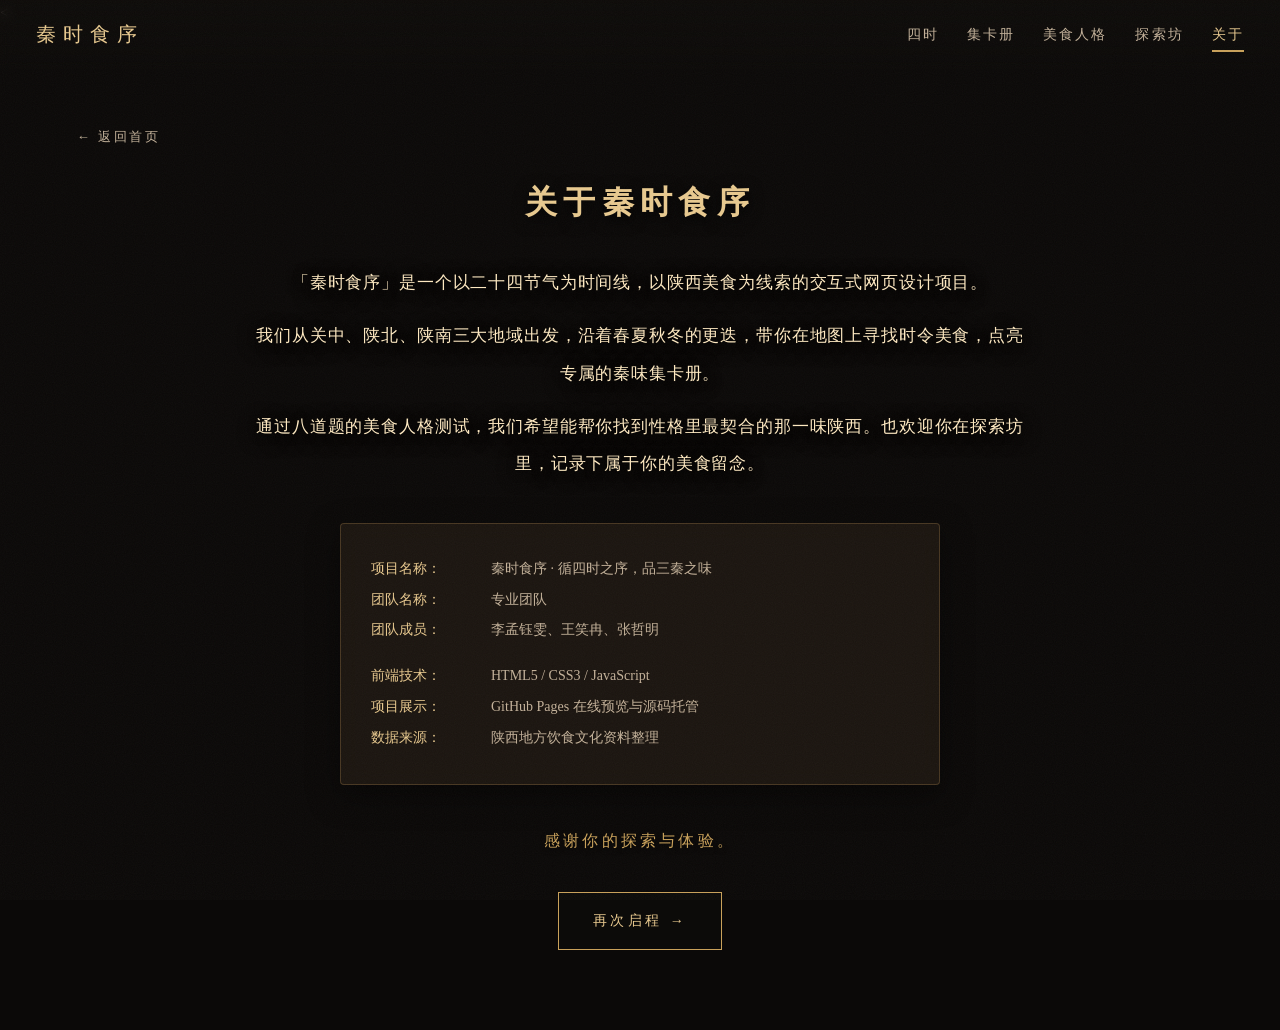
==== about.html @ 96c618e4 "Add files via upload" ====
<<!DOCTYPE html>
<html lang="zh-CN">
<head>
<meta charset="UTF-8">
<meta name="viewport" content="width=device-width, initial-scale=1.0">
<title>关于 · 秦时食序</title>
<link rel="stylesheet" href="css/style.css">
<style>
  /* ====== 核心：加大、提亮上方介绍文字 ====== */
  .about-desc {
    max-width: 780px;
    margin: 0 auto 40px;
    font-size: 17px;       /* 字体加大 */
    color: #FFEAC2;        /* 换成亮米黄色，更突出 */
    line-height: 2.2;      /* 增加行高，呼吸感更强 */
    letter-spacing: 0.05em;
    text-shadow: 0 2px 10px rgba(0,0,0,1), 0 4px 20px rgba(0,0,0,0.8); /* 增加强投影，防止融进背景 */
  }
  .about-desc p {
    margin-bottom: 16px;
  }

  /* ====== 下方信息框稍微排版优化 ====== */
  .info-list {
    max-width: 600px;
    margin: 0 auto;
    text-align: left;
    line-height: 2.2;
    font-size: 14px;
    color: var(--ink-dim);
    padding: 30px;
    background: rgba(34, 26, 19, 0.75); /* 稍微加深背景，让表格更清晰 */
    border: 1px solid var(--line);
    border-radius: 4px;
    backdrop-filter: blur(10px);
    box-shadow: 0 10px 30px rgba(0,0,0,0.5);
  }
  .info-list p {
    margin: 0;
    display: flex;
  }
  .info-list b {
    width: 120px;
    color: var(--gold-l);
    font-weight: normal;
    flex-shrink: 0;
  }
</style>
</head>
<body>
<section class="page">
  <a href="index.html" class="back-link">← 返回首页</a>
  
  <div class="about-wrap">
    <h1 style="text-shadow: 0 4px 15px rgba(0,0,0,1); margin-bottom: 30px;">关于秦时食序</h1>
    
    <!-- 重点突出这一块介绍 -->
    <div class="about-desc">
      <p>「秦时食序」是一个以二十四节气为时间线，以陕西美食为线索的交互式网页设计项目。</p>
      <p>我们从关中、陕北、陕南三大地域出发，沿着春夏秋冬的更迭，带你在地图上寻找时令美食，点亮专属的秦味集卡册。</p>
      <p>通过八道题的美食人格测试，我们希望能帮你找到性格里最契合的那一味陕西。也欢迎你在探索坊里，记录下属于你的美食留念。</p>
    </div>
    
    <!-- 下方信息框 -->
    <div class="info-list">
      <p><b>项目名称：</b> 秦时食序 · 循四时之序，品三秦之味</p>
      <p><b>团队名称：</b> 专业团队</p>
      <p><b>团队成员：</b> 李孟钰雯、王笑冉、张哲明</p>
      <p style="margin-top: 15px;"><b>前端技术：</b> HTML5 / CSS3 / JavaScript</p>
      <p><b>项目展示：</b> GitHub Pages 在线预览与源码托管</p>
      <p><b>数据来源：</b> 陕西地方饮食文化资料整理</p>
    </div>
    
    <p style="margin-top: 40px; color: var(--gold); letter-spacing: 0.2em; text-shadow: 0 2px 5px rgba(0,0,0,0.8);">感谢你的探索与体验。</p>
    <a href="seasons.html" class="cta-btn" style="margin-top: 20px;">再次启程 →</a>
  </div>
</section>
<script src="js/main.js"></script>
<script>renderNav('about');</script>
</body>
</html>
---- css/style.css ----
/* ========== 设计系统与全局变量 ========== */
:root {
  --bg: #0e0c0a;
  --ink: #EDE0CC;
  --ink-dim: #C4B29A;
  --gold: #C9A15A;
  --gold-l: #E8C98F;
  --red: #C14E31;
  --red-d: #8C2A1C;
  --jade: #7FA06F;
  --line: rgba(201, 161, 90, .25);
  --card: rgba(34, 26, 19, .85);
  --card-hover: rgba(44, 34, 24, .9);
  
  --season-1: #7ba05b; --season-2: #d4e4bc; --season-glow: rgba(123, 160, 91, .35);
}
[data-season="spring"] { --season-1: #7ba05b; --season-2: #d4e4bc; --season-glow: rgba(123, 160, 91, .35); }
[data-season="summer"] { --season-1: #2d8b9e; --season-2: #f0d6a8; --season-glow: rgba(45, 139, 158, .35); }
[data-season="autumn"] { --season-1: #c47a2b; --season-2: #f2e0c0; --season-glow: rgba(196, 122, 43, .35); }
[data-season="winter"] { --season-1: #4a5d7e; --season-2: #d8e0ea; --season-glow: rgba(74, 93, 126, .35); }

* { box-sizing: border-box; margin: 0; padding: 0; }
html { scroll-behavior: smooth; }

/* ========== 核心：加入生成图作为全屏背景 ========== */
body {
  font-family: "Songti SC", "STSong", "SimSun", "Noto Serif SC", serif;
  color: var(--ink); min-height: 100vh; overflow-x: hidden;
  -webkit-font-smoothing: antialiased; line-height: 1.65;
  
  /* 这里接入你生成的背景纹理图，如果没有图会自动用纯黑兜底 */
  background-color: #0b0908;
  background-image: url('../assets/img/bg-texture.png');
  background-size: cover;
  background-position: center;
  background-attachment: fixed;
}

body::before {
  content: ""; position: fixed; inset: 0; pointer-events: none; z-index: 9999; opacity: .04;
  background-image: url("data:image/svg+xml,%3Csvg xmlns='http://www.w3.org/2000/svg' width='200' height='200'%3E%3Cfilter id='n'%3E%3CfeTurbulence type='fractalNoise' baseFrequency='.9' numOctaves='3'/%3E%3C/filter%3E%3Crect width='100%25' height='100%25' filter='url(%23n)'/%3E%3C/svg%3E");
}
a { color: inherit; text-decoration: none; }
button { font-family: inherit; cursor: pointer; border: none; background: none; color: inherit; }
input, textarea, select { font-family: inherit; font-size: 15px; color: var(--ink); outline: none; }
img { max-width: 100%; display: block; }

/* ========== 顶部导航（半透明悬浮，不干扰大图） ========== */
.nav {
  position: fixed; top: 0; left: 0; right: 0; z-index: 100;
  display: flex; align-items: center; justify-content: space-between;
  padding: 18px 36px; background: linear-gradient(to bottom, rgba(14,12,10,0.9), rgba(14,12,10,0.4)); backdrop-filter: blur(5px);
}
.nav .logo { font-size: 20px; letter-spacing: .35em; color: var(--gold-l); }
.nav .links { display: flex; gap: 28px; font-size: 14px; letter-spacing: .15em; }
.nav .links a { color: var(--ink-dim); transition: color .3s; position: relative; }
.nav .links a:hover { color: var(--gold-l); }
.nav .links a.active { color: var(--gold-l); }
.nav .links a.active::after { content: ""; position: absolute; left: 0; right: 0; bottom: -6px; height: 2px; background: var(--gold); }

/* ========== 通用容器与按钮 ========== */
.page { 
  min-height: 100vh; padding: 100px 6vw 80px; max-width: 1300px; margin: 0 auto; 
}
.page-head { text-align: center; margin-bottom: 40px; }
.page-head h2 { font-size: clamp(26px, 4vw, 40px); letter-spacing: .3em; color: var(--gold-l); margin-bottom: 10px; }
.page-head p { color: var(--ink-dim); letter-spacing: .15em; font-size: 14px; }

.back-link { display: inline-flex; align-items: center; gap: 8px; margin-bottom: 22px; font-size: 13px; letter-spacing: .2em; color: var(--ink-dim); transition: .3s; }
.back-link:hover { color: var(--gold-l); transform: translateX(-4px); }

.cta-btn {
  display: inline-flex; align-items: center; justify-content: center; gap: 10px;
  padding: 14px 34px; border: 1px solid var(--gold); color: var(--gold-l);
  letter-spacing: .25em; font-size: 14px; transition: all .35s; background: rgba(14,12,10,0.6);
}
.cta-btn:hover { background: var(--gold); color: #14100c; }

.btn { font-size: 13px; padding: 8px 16px; border-radius: 2px; border: 1px solid var(--line); background: transparent; color: var(--ink-dim); transition: .2s; white-space: nowrap; letter-spacing: .06em; }
.btn:hover { border-color: var(--gold); color: var(--gold-l); }
.btn.pri { background: var(--red-d); border-color: var(--red-d); color: #FFF1DE; }
.btn.pri:hover { background: #A33325; border-color: #A33325; color: #fff; }
.btn.jade { background: var(--jade); border-color: var(--jade); color: #14100B; }

/* ========== 首页 Hero ========== */
.hero { 
  position: relative; height: 100vh; display: grid; place-items: center; text-align: center; overflow: hidden; 
}
.hero-mountains { position: absolute; bottom: 0; left: 0; width: 100%; height: 55vh; pointer-events: none; z-index: 1; }
.hero-inner { position: relative; z-index: 3; padding: 0 24px; }
.hero .kicker { font-size: 14px; letter-spacing: .6em; color: var(--gold); margin-bottom: 22px; opacity: 0; animation: fadeUp 1s .2s forwards; }
.hero h1 { font-size: clamp(48px, 9vw, 120px); letter-spacing: .2em; line-height: 1.1; margin-bottom: 26px; opacity: 0; animation: fadeUp 1.2s .5s forwards; text-shadow: 0 4px 40px rgba(0,0,0,1); }
.hero .sub { font-size: clamp(14px, 2vw, 18px); letter-spacing: .3em; color: var(--ink); margin-bottom: 54px; opacity: 0; animation: fadeUp 1s .9s forwards; text-shadow: 0 2px 10px rgba(0,0,0,0.8); }
.hero .cta { display: inline-block; padding: 16px 46px; border: 1px solid var(--gold); color: var(--gold); letter-spacing: .35em; font-size: 15px; position: relative; overflow: hidden; opacity: 0; animation: fadeUp 1s 1.3s forwards; transition: color .4s; background: rgba(14,12,10,0.5); backdrop-filter: blur(5px); }
.hero .cta::before { content: ""; position: absolute; inset: 0; background: var(--gold); transform: translateY(101%); transition: transform .45s cubic-bezier(.7,0,.2,1); z-index: -1; }
.hero .cta:hover { color: #14100c; }
.hero .cta:hover::before { transform: translateY(0); }
.about-link { position: absolute; bottom: 30px; right: 40px; font-size: 12px; letter-spacing: 0.2em; color: var(--gold); z-index: 10; text-decoration: underline; opacity: 0.7; transition: 0.3s; }
.about-link:hover { opacity: 1; color: var(--gold-l); }
@keyframes fadeUp { from { opacity: 0; transform: translateY(28px); } to { opacity: 1; transform: translateY(0); } }

/* ========== 四季页（全屏无死角） ========== */
.seasons { position: relative; width: 100vw; height: 100vh; min-height: 800px; overflow: hidden; background-color: #0e0c0a; display: flex; align-items: center; justify-content: center; }
.seasons-bg { position: absolute; top: 0; left: 0; width: 100%; height: 100%; z-index: 1; }
.bg-item { position: absolute; top: 0; left: 0; width: 100%; height: 100%; background-size: cover; background-position: center; opacity: 0; transition: opacity 0.8s ease; filter: blur(12px) brightness(0.6); transform: scale(1.05); }
.seasons[data-active="spring"] .bg-spring { opacity: 1; }
.seasons[data-active="summer"] .bg-summer { opacity: 1; }
.seasons[data-active="autumn"] .bg-autumn { opacity: 1; }
.seasons[data-active="winter"] .bg-winter { opacity: 1; }

.seasons-inner { position: relative; z-index: 2; width: 100%; max-width: 1200px; padding: 0 20px; }
.seasons h2 { font-size: 40px; letter-spacing: 0.3em; text-align: center; color: var(--gold-l); text-shadow: 0 4px 15px rgba(0,0,0,1); }
.seasons .lead { text-align: center; margin-bottom: 50px; letter-spacing: 0.2em; color: var(--ink); text-shadow: 0 2px 10px rgba(0,0,0,1); font-size: 14px; }

.season-grid { display: grid; grid-template-columns: repeat(4, 1fr); gap: 20px; }
.season-card { position: relative; height: 380px; border: none; background-size: cover; background-position: center; transition: transform 0.4s, box-shadow 0.4s; overflow: hidden; box-shadow: 0 10px 20px -10px rgba(0,0,0,0.5); }
.season-card:hover { transform: translateY(-8px); box-shadow: 0 20px 40px rgba(0,0,0,0.8); }
.card-mask { display: none; }
.card-content { position: relative; z-index: 2; padding: 30px 24px; height: 100%; display: flex; flex-direction: column; }
.season-card .cn { font-size: 56px; color: #fff; line-height: 1; text-shadow: 0 4px 12px rgba(0,0,0,1), 0 0 20px rgba(0,0,0,0.8); }
.season-card .en { font-size: 13px; color: #fff; letter-spacing: 0.3em; margin: 10px 0 20px; text-shadow: 0 2px 6px rgba(0,0,0,1); font-weight: bold; }
.season-card .term { font-size: 15px; color: var(--gold-l); margin-bottom: 10px; font-weight: bold; text-shadow: 0 2px 6px rgba(0,0,0,1), 0 0 10px rgba(0,0,0,1); }
.season-card .desc { font-size: 14px; color: #fff; line-height: 1.6; text-shadow: 0 2px 6px rgba(0,0,0,1), 0 0 10px rgba(0,0,0,1); font-weight: 500; }
.season-card .go { margin-top: auto; font-size: 14px; color: var(--gold-l); letter-spacing: 0.2em; font-weight: bold; transition: 0.3s; text-shadow: 0 2px 6px rgba(0,0,0,1); }
.season-card:hover .go { color: #fff; }
.season-extra { margin-top: 50px; display: flex; gap: 16px; justify-content: center; flex-wrap: wrap; }

/* ========== 地图页 ========== */
.map-layout { display: grid; grid-template-columns: 480px 1fr; gap: 30px; align-items: start; }
@media (max-width: 1000px) { .map-layout { grid-template-columns: 1fr; } }
.map-panel { background: var(--card); border: 1px solid var(--line); border-radius: 4px; padding: 20px; position: sticky; top: 90px; backdrop-filter: blur(10px); }
.season-tabs { display: flex; gap: 10px; margin-bottom: 20px; justify-content: center; }
.season-tabs button { padding: 8px 16px; border-radius: 2px; border: 1px solid var(--line); color: var(--ink-dim); transition: .2s; }
.season-tabs button:hover { border-color: var(--gold); color: var(--gold-l); }
.season-tabs button.on { background: var(--red-d); border-color: var(--red-d); color: #FFF1DE; }
.map-wrap { position: relative; width: 100%; }
.sxmap { width: 100%; height: auto; display: block; overflow: visible; }
.sxmap .mcity { stroke: #14100B; stroke-width: 1.4; transition: .25s; cursor: pointer; }
.sxmap .mcity:hover { filter: brightness(1.18); }
.sxmap .mcity.sel { stroke: var(--gold); stroke-width: 2.5; }
.r-关中 { fill: #7C5A3C; } .r-陕北 { fill: #5F4931; } .r-陕南 { fill: #596344; }
.sxmap .sel.r-关中 { fill: #96703F; } .sxmap .sel.r-陕北 { fill: #7A5C36; } .sxmap .sel.r-陕南 { fill: #6E7A4C; }
.mlabel { font-family: "Songti SC", serif; font-size: 19px; font-weight: 600; fill: #EFE3CE; letter-spacing: .08em; pointer-events: none; text-anchor: middle; dominant-baseline: middle; paint-order: stroke; stroke: #191210; stroke-width: 4px; stroke-linejoin: round; }
.mlabel.small { font-size: 15px; } .mlabel.light { fill: var(--gold-l); }
.legend { display: flex; gap: 12px; flex-wrap: wrap; margin-top: 15px; padding-top: 15px; border-top: 1px dashed var(--line); font-size: 12px; color: var(--ink-dim); }
.legend i { display: inline-block; width: 10px; height: 10px; border-radius: 2px; margin-right: 5px; vertical-align: 0px; }

.map-list { display: grid; grid-template-columns: repeat(auto-fill, minmax(240px, 1fr)); gap: 16px; }
.dish-card { background: var(--card); border: 1px solid var(--line); border-radius: 3px; padding: 0; overflow: hidden; cursor: pointer; transition: .25s; position: relative; display: flex; flex-direction: column; backdrop-filter: blur(10px); }
.dish-card:hover { transform: translateY(-4px); border-color: var(--gold); background: var(--card-hover); }
.dish-card.eaten { border-color: var(--jade); background: linear-gradient(170deg, #2A2114, #231A10); }
.dish-card .thumb { height: 140px; background-size: cover; background-position: center; border-bottom: 1px solid var(--line); background-color: #2a2118; }
.dish-card .card-body { padding: 16px; display: flex; flex-direction: column; flex: 1; gap: 8px; }
.dc-top { display: flex; align-items: baseline; gap: 8px; }
.dc-top h4 { font-size: 17px; color: var(--ink); letter-spacing: .05em; }
.dc-top .city { font-size: 11px; color: var(--gold); background: rgba(201,161,90,.1); padding: 2px 8px; border-radius: 2px; }
.dc-desc { font-size: 13px; color: var(--ink-dim); line-height: 1.6; display: -webkit-box; -webkit-line-clamp: 2; -webkit-box-orient: vertical; overflow: hidden; }
.dc-acts { display: flex; gap: 8px; margin-top: auto; padding-top: 10px; }
.dc-acts .btn { flex: 1; padding: 6px 0; font-size: 12px; }
.badge-eaten { position: absolute; top: -1px; right: -1px; background: var(--jade); color: #14100B; font-size: 11px; padding: 3px 10px; border-radius: 0 3px 0 3px; font-weight: bold; z-index: 2; }

/* ========== 模态弹窗 ========== */
.mask { position: fixed; inset: 0; background: rgba(8,5,3,.8); backdrop-filter: blur(5px); display: none; align-items: center; justify-content: center; padding: 20px; z-index: 1000; }
.mask.on { display: flex; animation: fadeIn .2s; }
@keyframes fadeIn { from{opacity:0} to{opacity:1} }
.modal { width: min(480px, 100%); background: #241B13; border: 1px solid var(--line); border-radius: 4px; overflow: hidden; box-shadow: 0 30px 70px -20px rgba(0,0,0,1); animation: pop .3s; }
@keyframes pop { from{opacity:0;transform:translateY(20px) scale(.95)} to{opacity:1;transform:none} }
.mhead { padding: 24px 24px 20px; background: linear-gradient(150deg, #33221A, #261811); border-bottom: 1px solid var(--line); position: relative; }
.mhead h3 { font-size: 26px; letter-spacing: .05em; color: var(--gold-l); }
.mhead .close { position: absolute; right: 16px; top: 16px; font-size: 20px; color: var(--ink-dim); transition: .2s; }
.mhead .close:hover { color: var(--gold-l); }
.mbody { padding: 20px 24px; }
.mbody .desc { font-size: 15px; color: var(--ink); line-height: 1.8; }
.mfoot { padding: 16px 24px 24px; display: flex; gap: 12px; }
.mfoot .btn { flex: 1; padding: 12px 0; font-size: 14px; }

/* ========== 集卡册页 ========== */
.collect-top { display: grid; grid-template-columns: auto 1fr; gap: 30px; align-items: center; padding: 30px; margin-bottom: 30px; background: var(--card); border: 1px solid var(--line); border-radius: 4px; backdrop-filter: blur(10px); }
.ring { --p: 0deg; position: relative; width: 120px; height: 120px; border-radius: 50%; background: conic-gradient(var(--gold) var(--p), #2E241A 0); display: grid; place-items: center; }
.ring::before { content: ""; position: absolute; inset: 10px; background: #221A13; border-radius: 50%; }
.ring div { position: relative; text-align: center; }
.ring b { font-family: "Songti SC", serif; font-size: 26px; color: var(--gold-l); }
.ring small { display: block; font-size: 11px; color: var(--ink-dim); letter-spacing: .1em; margin-top: 4px; }
.cstats { display: grid; grid-template-columns: repeat(auto-fit, minmax(100px, 1fr)); gap: 20px; }
.cstat b { display: block; font-family: "Songti SC", serif; font-size: 24px; color: var(--ink); line-height: 1.2; }
.cstat span { font-size: 12px; color: var(--ink-dim); letter-spacing: .1em; }

.cgroup { margin-bottom: 30px; }
.cgroup-head { display: flex; align-items: center; gap: 12px; margin-bottom: 14px; }
.cgroup-head h3 { font-size: 18px; letter-spacing: .1em; color: var(--gold-l); }
.cgroup-head .bar { flex: 1; height: 4px; background: #2E2418; border-radius: 2px; overflow: hidden; max-width: 260px; }
.cgroup-head .bar i { display: block; height: 100%; background: linear-gradient(90deg, var(--gold), var(--red)); transition: width .6s; }
.cgroup-head .n { font-size: 13px; color: var(--ink-dim); }
.cardgrid { display: grid; grid-template-columns: repeat(auto-fill, minmax(180px, 1fr)); gap: 12px; }
.gcard { border: 1px dashed #4A3A28; border-radius: 3px; padding: 10px; cursor: pointer; transition: .2s; background: rgba(255,255,255,.015); position: relative; }
.gcard:hover { border-color: var(--gold); background: var(--card); transform: translateY(-2px); }
.gcard.got { border: 1px solid #8A6C3C; background: linear-gradient(165deg, #2C2216, #241B10); box-shadow: 0 0 20px -10px rgba(201,161,90,.4); }
.gcard .thumb { height: 100px; background-size: cover; background-position: center; border-radius: 2px; margin-bottom: 10px; background-color: #1a1410; transition: filter .3s; }
.gcard:not(.got) .thumb { filter: grayscale(1) brightness(0.4); }
.gcard .cn { font-size: 16px; color: var(--ink); font-weight: bold; }
.gcard .cc { font-size: 12px; color: var(--ink-dim); margin-top: 4px; }
.gcard .tk { position: absolute; right: 16px; top: 16px; width: 20px; height: 20px; border-radius: 50%; border: 1px solid #4A3A28; display: grid; place-items: center; font-size: 12px; color: #6E5C48; background: rgba(0,0,0,0.5); z-index: 2; }
.gcard.got .tk { background: var(--gold); border-color: var(--gold); color: #191210; font-weight: bold; }

/* ========== MBTI 页 ========== */
.pq { max-width: 780px; margin: 0 auto; background: var(--card); border: 1px solid var(--line); border-radius: 4px; backdrop-filter: blur(10px); }
.pq-intro { padding: 40px 30px; text-align: center; }
.pq-title { font-size: 32px; letter-spacing: .2em; margin: 15px 0 10px; color: var(--gold-l); }
.pq-sub { color: var(--ink-dim); font-size: 14px; line-height: 1.9; }
.pq-start { display: inline-block; border: 1px solid var(--gold); color: var(--gold-l); border-radius: 2px; padding: 12px 48px; font-size: 16px; letter-spacing: .32em; transition: .25s; margin-top: 30px; background: rgba(201,161,90,.06); cursor: pointer; }
.pq-start:hover { background: var(--gold); color: #191210; }
.pq-quiz { padding: 40px; }
.pq-qn { display: flex; justify-content: space-between; font-size: 12px; color: var(--gold); margin-bottom: 15px; }
.pq-segs { display: flex; gap: 6px; margin-bottom: 30px; }
.pq-segs i { flex: 1; height: 4px; background: #2E241A; border-radius: 2px; transition: .3s; }
.pq-segs i.done { background: var(--gold); } .pq-segs i.now { background: var(--gold-l); box-shadow: 0 0 8px rgba(232,201,143,.5); }
.pq-q { font-size: 24px; margin-bottom: 30px; color: var(--ink); }
.pq-opts { display: grid; gap: 12px; }
.pq-opt { display: flex; gap: 16px; align-items: center; text-align: left; border: 1px solid var(--line); border-radius: 3px; padding: 16px 20px; background: #1F1811; font-size: 16px; transition: .2s; cursor: pointer; }
.pq-opt b { color: var(--gold); border: 1px solid #4A3A28; width: 28px; height: 28px; border-radius: 50%; display: grid; place-items: center; font-size: 14px; }
.pq-opt:hover { border-color: var(--gold); transform: translateY(-2px); }
.pq-opt.sel { border-color: var(--gold-l); background: #2C2214; color: var(--gold-l); }
.pq-foot { display: flex; justify-content: space-between; margin-top: 24px; font-size: 14px; color: var(--ink-dim); }
.pq-foot button { cursor: pointer; transition: .2s; }
.pq-foot button:hover { color: var(--gold-l); }

.pq-res { text-align: center; padding: 40px 30px; }
.pq-code { font-size: 36px; letter-spacing: .3em; color: var(--gold-l); margin: 10px 0; text-indent: .3em; }
.pq-name { display: flex; align-items: center; justify-content: center; gap: 16px; font-size: 28px; margin: 20px 0 10px; }
.pq-seal { width: 50px; height: 50px; border-radius: 4px; background: var(--red-d); color: #FFF1DE; display: grid; place-items: center; font-size: 24px; box-shadow: inset 0 0 0 1px rgba(232,201,143,.35); }
.pq-tagline { color: var(--gold); letter-spacing: .2em; font-size: 14px; }
.pq-desc { color: var(--ink-dim); line-height: 2; max-width: 560px; margin: 20px auto 0; text-align: justify; }
.pq-meta { display: grid; grid-template-columns: repeat(3, 1fr); gap: 10px; max-width: 560px; margin: 30px auto 0; }
.pq-meta > div { border: 1px solid var(--line); padding: 15px 10px; background: #1F1811; border-radius: 3px; }
.pq-meta span { display: block; font-size: 11px; color: var(--ink-dim); margin-bottom: 6px; }
.pq-meta b { font-size: 15px; color: var(--gold-l); }
.pq-actions { display: flex; gap: 15px; justify-content: center; margin-top: 30px; flex-wrap: wrap; }

/* ========== 额外页面 (探索坊) ========== */
.tabs { display: flex; gap: 12px; margin-bottom: 30px; justify-content: center; }
.tabs button { padding: 10px 24px; font-size: 15px; border: 1px solid var(--line); border-radius: 2px; color: var(--ink-dim); transition: .2s; cursor: pointer; backdrop-filter: blur(10px); }
.tabs button.on { background: var(--red-d); border-color: var(--red-d); color: #FFF1DE; }
.tab-content { display: none; animation: fadeIn .3s; } .tab-content.on { display: block; }
.memo-wrap { display: grid; grid-template-columns: 360px 1fr; gap: 30px; }
.memo-form { background: var(--card); padding: 20px; border: 1px solid var(--line); border-radius: 4px; backdrop-filter: blur(10px); }
.field { margin-bottom: 15px; }
.field label { display: block; font-size: 12px; color: var(--ink-dim); margin-bottom: 6px; }
.field input[type=text], .field textarea { width: 100%; border: 1px solid var(--line); border-radius: 3px; padding: 10px 12px; background: #1B140E; color: var(--ink); }
.field textarea { min-height: 100px; resize: vertical; }
.upload-box { border: 1px dashed #4A3A28; padding: 20px; text-align: center; cursor: pointer; border-radius: 3px; color: var(--ink-dim); transition: .2s; }
.upload-box:hover { border-color: var(--gold); color: var(--gold-l); }
.memo-grid { display: grid; grid-template-columns: repeat(auto-fill, minmax(220px, 1fr)); gap: 16px; }
.memo-card { background: #1F1811; border: 1px solid var(--line); border-radius: 3px; overflow: hidden; }
.memo-card img { width: 100%; height: 160px; object-fit: cover; }
.memo-card .mb { padding: 15px; }

.mix-row { display: flex; align-items: center; gap: 20px; margin-bottom: 20px; background: var(--card); padding: 20px; border: 1px solid var(--line); border-radius: 4px; backdrop-filter: blur(10px); }
.mix-row .lbl { font-size: 15px; color: var(--gold); width: 80px; text-align: right; }
.mix-chips { display: flex; flex-wrap: wrap; gap: 10px; flex: 1; }
.chip { padding: 6px 16px; border: 1px solid var(--line); border-radius: 2px; font-size: 14px; color: var(--ink-dim); cursor: pointer; transition: .2s; }
.chip:hover { border-color: var(--gold); color: var(--gold-l); }
.chip.on { background: var(--red-d); border-color: var(--red-d); color: #FFF1DE; }

/* ========== About 页 ========== */
.about-wrap { max-width: 800px; margin: 0 auto; text-align: center; line-height: 2; color: var(--ink-dim); }
.about-wrap h1 { color: var(--gold-l); font-size: 32px; letter-spacing: .2em; margin-bottom: 20px; }
.about-wrap p { margin-bottom: 15px; }

/* ========== Toast ========== */
.toast { position: fixed; left: 50%; bottom: 40px; transform: translate(-50%, 20px); background: var(--gold-l); color: #241B14; padding: 12px 24px; border-radius: 2px; font-size: 14px; z-index: 2000; opacity: 0; transition: .3s; pointer-events: none; }
.toast.on { opacity: 1; transform: translate(-50%, 0); }

@media (max-width: 800px) {
  .season-grid { grid-template-columns: 1fr 1fr; }
  .season-card { height: 300px; }
  .memo-wrap { grid-template-columns: 1fr; }
  .nav { padding: 14px 20px; } .nav .links { gap: 15px; font-size: 12px; }
}
@media (max-width: 560px) {
  .season-grid { grid-template-columns: 1fr; }
  .season-card { height: 260px; }
  .collect-top { grid-template-columns: 1fr; text-align: center; justify-items: center; }
  .mix-row { flex-direction: column; align-items: flex-start; } .mix-row .lbl { text-align: left; }
}
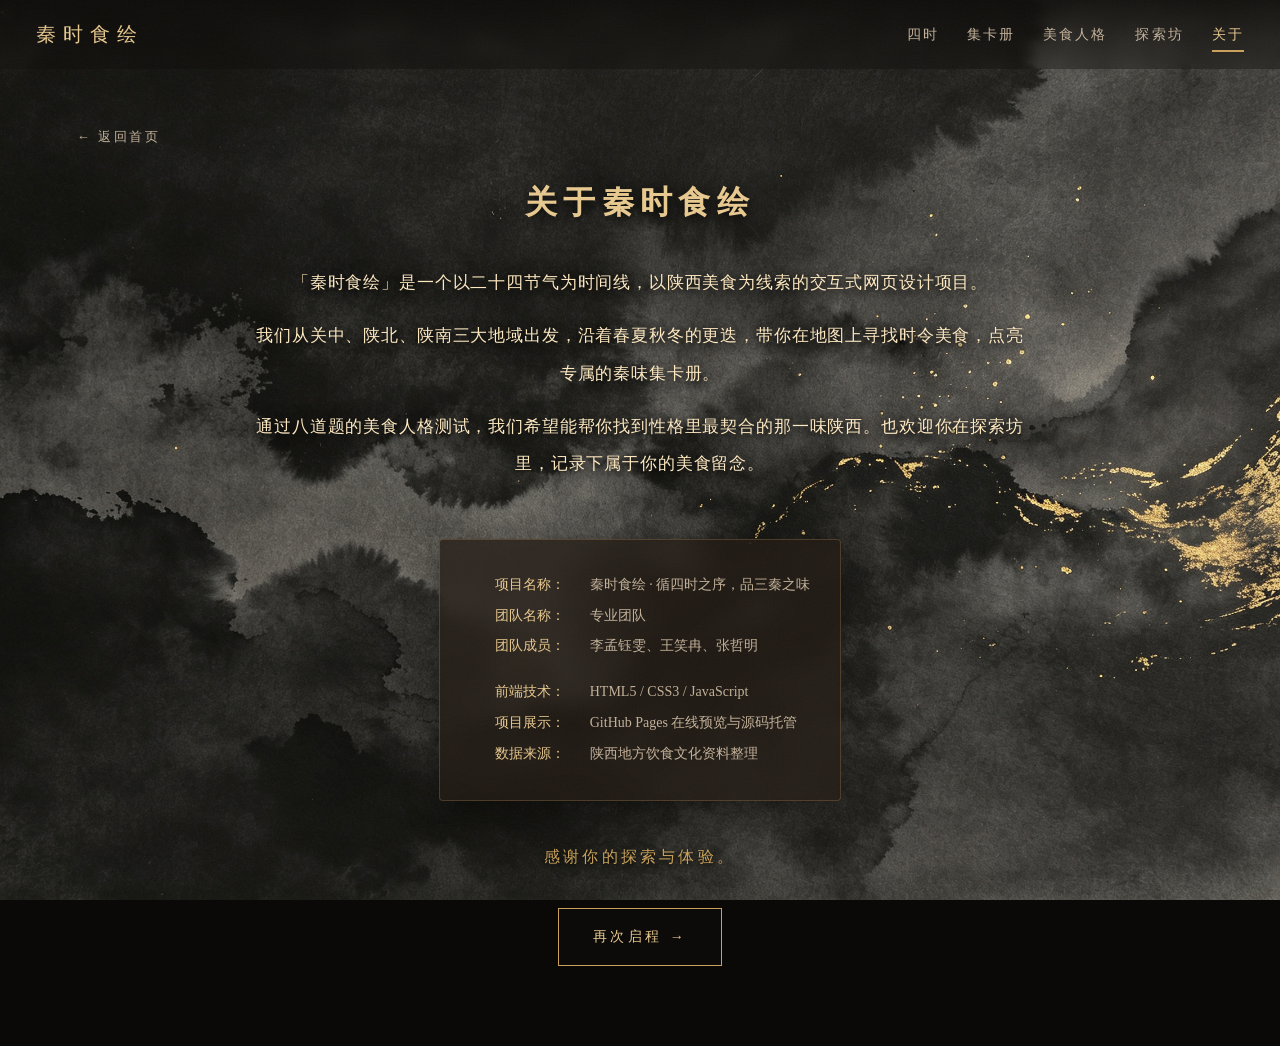
==== commit e5f9e682: "Add files via upload" ====
--- a/about.html
+++ b/about.html
@@ -3,7 +3,7 @@
 <head>
 <meta charset="UTF-8">
 <meta name="viewport" content="width=device-width, initial-scale=1.0">
-<title>关于 · 秦时食序</title>
+<title>关于 · 秦时食绘</title>
 <link rel="stylesheet" href="css/style.css">
 <style>
   /* ====== 核心：加大、提亮上方介绍文字 ====== */
@@ -52,18 +52,18 @@
   <a href="index.html" class="back-link">← 返回首页</a>
   
   <div class="about-wrap">
-    <h1 style="text-shadow: 0 4px 15px rgba(0,0,0,1); margin-bottom: 30px;">关于秦时食序</h1>
+    <h1 style="text-shadow: 0 4px 15px rgba(0,0,0,1); margin-bottom: 30px;">关于秦时食绘</h1>
     
     <!-- 重点突出这一块介绍 -->
     <div class="about-desc">
-      <p>「秦时食序」是一个以二十四节气为时间线，以陕西美食为线索的交互式网页设计项目。</p>
+      <p>「秦时食绘」是一个以二十四节气为时间线，以陕西美食为线索的交互式网页设计项目。</p>
       <p>我们从关中、陕北、陕南三大地域出发，沿着春夏秋冬的更迭，带你在地图上寻找时令美食，点亮专属的秦味集卡册。</p>
       <p>通过八道题的美食人格测试，我们希望能帮你找到性格里最契合的那一味陕西。也欢迎你在探索坊里，记录下属于你的美食留念。</p>
     </div>
     
     <!-- 下方信息框 -->
     <div class="info-list">
-      <p><b>项目名称：</b> 秦时食序 · 循四时之序，品三秦之味</p>
+      <p><b>项目名称：</b> 秦时食绘 · 循四时之序，品三秦之味</p>
       <p><b>团队名称：</b> 专业团队</p>
       <p><b>团队成员：</b> 李孟钰雯、王笑冉、张哲明</p>
       <p style="margin-top: 15px;"><b>前端技术：</b> HTML5 / CSS3 / JavaScript</p>
--- a/css/style.css
+++ b/css/style.css
@@ -1,17 +1,8 @@
-/* ========== 设计系统与全局变量 ========== */
+/* ========== 全局变量与设计系统 ========== */
 :root {
-  --bg: #0e0c0a;
-  --ink: #EDE0CC;
-  --ink-dim: #C4B29A;
-  --gold: #C9A15A;
-  --gold-l: #E8C98F;
-  --red: #C14E31;
-  --red-d: #8C2A1C;
-  --jade: #7FA06F;
-  --line: rgba(201, 161, 90, .25);
-  --card: rgba(34, 26, 19, .85);
-  --card-hover: rgba(44, 34, 24, .9);
-  
+  --bg: #0e0c0a; --ink: #EDE0CC; --ink-dim: #C4B29A; --gold: #C9A15A; --gold-l: #E8C98F;
+  --red: #C14E31; --red-d: #8C2A1C; --jade: #7FA06F; --line: rgba(201, 161, 90, .25);
+  --card: rgba(34, 26, 19, .85); --card-hover: rgba(44, 34, 24, .9);
   --season-1: #7ba05b; --season-2: #d4e4bc; --season-glow: rgba(123, 160, 91, .35);
 }
 [data-season="spring"] { --season-1: #7ba05b; --season-2: #d4e4bc; --season-glow: rgba(123, 160, 91, .35); }
@@ -21,21 +12,13 @@
 
 * { box-sizing: border-box; margin: 0; padding: 0; }
 html { scroll-behavior: smooth; }
-
-/* ========== 核心：加入生成图作为全屏背景 ========== */
 body {
   font-family: "Songti SC", "STSong", "SimSun", "Noto Serif SC", serif;
   color: var(--ink); min-height: 100vh; overflow-x: hidden;
   -webkit-font-smoothing: antialiased; line-height: 1.65;
-  
-  /* 这里接入你生成的背景纹理图，如果没有图会自动用纯黑兜底 */
-  background-color: #0b0908;
-  background-image: url('../assets/img/bg-texture.png');
-  background-size: cover;
-  background-position: center;
-  background-attachment: fixed;
-}
-
+  background-color: #0b0908; background-image: url('../assets/img/bg-texture.png');
+  background-size: cover; background-position: center; background-attachment: fixed;
+}
 body::before {
   content: ""; position: fixed; inset: 0; pointer-events: none; z-index: 9999; opacity: .04;
   background-image: url("data:image/svg+xml,%3Csvg xmlns='http://www.w3.org/2000/svg' width='200' height='200'%3E%3Cfilter id='n'%3E%3CfeTurbulence type='fractalNoise' baseFrequency='.9' numOctaves='3'/%3E%3C/filter%3E%3Crect width='100%25' height='100%25' filter='url(%23n)'/%3E%3C/svg%3E");
@@ -45,12 +28,8 @@
 input, textarea, select { font-family: inherit; font-size: 15px; color: var(--ink); outline: none; }
 img { max-width: 100%; display: block; }
 
-/* ========== 顶部导航（半透明悬浮，不干扰大图） ========== */
-.nav {
-  position: fixed; top: 0; left: 0; right: 0; z-index: 100;
-  display: flex; align-items: center; justify-content: space-between;
-  padding: 18px 36px; background: linear-gradient(to bottom, rgba(14,12,10,0.9), rgba(14,12,10,0.4)); backdrop-filter: blur(5px);
-}
+/* 导航与基础 */
+.nav { position: fixed; top: 0; left: 0; right: 0; z-index: 100; display: flex; align-items: center; justify-content: space-between; padding: 18px 36px; background: linear-gradient(to bottom, rgba(14,12,10,0.9), rgba(14,12,10,0.4)); backdrop-filter: blur(5px); }
 .nav .logo { font-size: 20px; letter-spacing: .35em; color: var(--gold-l); }
 .nav .links { display: flex; gap: 28px; font-size: 14px; letter-spacing: .15em; }
 .nav .links a { color: var(--ink-dim); transition: color .3s; position: relative; }
@@ -58,35 +37,23 @@
 .nav .links a.active { color: var(--gold-l); }
 .nav .links a.active::after { content: ""; position: absolute; left: 0; right: 0; bottom: -6px; height: 2px; background: var(--gold); }
 
-/* ========== 通用容器与按钮 ========== */
-.page { 
-  min-height: 100vh; padding: 100px 6vw 80px; max-width: 1300px; margin: 0 auto; 
-}
+/* 页面容器 */
+.page { min-height: 100vh; padding: 100px 6vw 80px; max-width: 1300px; margin: 0 auto; }
 .page-head { text-align: center; margin-bottom: 40px; }
 .page-head h2 { font-size: clamp(26px, 4vw, 40px); letter-spacing: .3em; color: var(--gold-l); margin-bottom: 10px; }
 .page-head p { color: var(--ink-dim); letter-spacing: .15em; font-size: 14px; }
-
 .back-link { display: inline-flex; align-items: center; gap: 8px; margin-bottom: 22px; font-size: 13px; letter-spacing: .2em; color: var(--ink-dim); transition: .3s; }
 .back-link:hover { color: var(--gold-l); transform: translateX(-4px); }
-
-.cta-btn {
-  display: inline-flex; align-items: center; justify-content: center; gap: 10px;
-  padding: 14px 34px; border: 1px solid var(--gold); color: var(--gold-l);
-  letter-spacing: .25em; font-size: 14px; transition: all .35s; background: rgba(14,12,10,0.6);
-}
+.cta-btn { display: inline-flex; align-items: center; justify-content: center; gap: 10px; padding: 14px 34px; border: 1px solid var(--gold); color: var(--gold-l); letter-spacing: .25em; font-size: 14px; transition: all .35s; background: rgba(14,12,10,0.6); }
 .cta-btn:hover { background: var(--gold); color: #14100c; }
-
 .btn { font-size: 13px; padding: 8px 16px; border-radius: 2px; border: 1px solid var(--line); background: transparent; color: var(--ink-dim); transition: .2s; white-space: nowrap; letter-spacing: .06em; }
 .btn:hover { border-color: var(--gold); color: var(--gold-l); }
 .btn.pri { background: var(--red-d); border-color: var(--red-d); color: #FFF1DE; }
 .btn.pri:hover { background: #A33325; border-color: #A33325; color: #fff; }
 .btn.jade { background: var(--jade); border-color: var(--jade); color: #14100B; }
 
-/* ========== 首页 Hero ========== */
-.hero { 
-  position: relative; height: 100vh; display: grid; place-items: center; text-align: center; overflow: hidden; 
-}
-.hero-mountains { position: absolute; bottom: 0; left: 0; width: 100%; height: 55vh; pointer-events: none; z-index: 1; }
+/* 首页 */
+.hero { position: relative; height: 100vh; display: grid; place-items: center; text-align: center; overflow: hidden; }
 .hero-inner { position: relative; z-index: 3; padding: 0 24px; }
 .hero .kicker { font-size: 14px; letter-spacing: .6em; color: var(--gold); margin-bottom: 22px; opacity: 0; animation: fadeUp 1s .2s forwards; }
 .hero h1 { font-size: clamp(48px, 9vw, 120px); letter-spacing: .2em; line-height: 1.1; margin-bottom: 26px; opacity: 0; animation: fadeUp 1.2s .5s forwards; text-shadow: 0 4px 40px rgba(0,0,0,1); }
@@ -99,33 +66,26 @@
 .about-link:hover { opacity: 1; color: var(--gold-l); }
 @keyframes fadeUp { from { opacity: 0; transform: translateY(28px); } to { opacity: 1; transform: translateY(0); } }
 
-/* ========== 四季页（全屏无死角） ========== */
+/* 四季页 */
 .seasons { position: relative; width: 100vw; height: 100vh; min-height: 800px; overflow: hidden; background-color: #0e0c0a; display: flex; align-items: center; justify-content: center; }
 .seasons-bg { position: absolute; top: 0; left: 0; width: 100%; height: 100%; z-index: 1; }
 .bg-item { position: absolute; top: 0; left: 0; width: 100%; height: 100%; background-size: cover; background-position: center; opacity: 0; transition: opacity 0.8s ease; filter: blur(12px) brightness(0.6); transform: scale(1.05); }
-.seasons[data-active="spring"] .bg-spring { opacity: 1; }
-.seasons[data-active="summer"] .bg-summer { opacity: 1; }
-.seasons[data-active="autumn"] .bg-autumn { opacity: 1; }
-.seasons[data-active="winter"] .bg-winter { opacity: 1; }
-
+.seasons[data-active="spring"] .bg-spring { opacity: 1; } .seasons[data-active="summer"] .bg-summer { opacity: 1; } .seasons[data-active="autumn"] .bg-autumn { opacity: 1; } .seasons[data-active="winter"] .bg-winter { opacity: 1; }
 .seasons-inner { position: relative; z-index: 2; width: 100%; max-width: 1200px; padding: 0 20px; }
 .seasons h2 { font-size: 40px; letter-spacing: 0.3em; text-align: center; color: var(--gold-l); text-shadow: 0 4px 15px rgba(0,0,0,1); }
 .seasons .lead { text-align: center; margin-bottom: 50px; letter-spacing: 0.2em; color: var(--ink); text-shadow: 0 2px 10px rgba(0,0,0,1); font-size: 14px; }
-
 .season-grid { display: grid; grid-template-columns: repeat(4, 1fr); gap: 20px; }
 .season-card { position: relative; height: 380px; border: none; background-size: cover; background-position: center; transition: transform 0.4s, box-shadow 0.4s; overflow: hidden; box-shadow: 0 10px 20px -10px rgba(0,0,0,0.5); }
 .season-card:hover { transform: translateY(-8px); box-shadow: 0 20px 40px rgba(0,0,0,0.8); }
-.card-mask { display: none; }
 .card-content { position: relative; z-index: 2; padding: 30px 24px; height: 100%; display: flex; flex-direction: column; }
-.season-card .cn { font-size: 56px; color: #fff; line-height: 1; text-shadow: 0 4px 12px rgba(0,0,0,1), 0 0 20px rgba(0,0,0,0.8); }
-.season-card .en { font-size: 13px; color: #fff; letter-spacing: 0.3em; margin: 10px 0 20px; text-shadow: 0 2px 6px rgba(0,0,0,1); font-weight: bold; }
-.season-card .term { font-size: 15px; color: var(--gold-l); margin-bottom: 10px; font-weight: bold; text-shadow: 0 2px 6px rgba(0,0,0,1), 0 0 10px rgba(0,0,0,1); }
-.season-card .desc { font-size: 14px; color: #fff; line-height: 1.6; text-shadow: 0 2px 6px rgba(0,0,0,1), 0 0 10px rgba(0,0,0,1); font-weight: 500; }
-.season-card .go { margin-top: auto; font-size: 14px; color: var(--gold-l); letter-spacing: 0.2em; font-weight: bold; transition: 0.3s; text-shadow: 0 2px 6px rgba(0,0,0,1); }
-.season-card:hover .go { color: #fff; }
+.season-card .cn { font-size: 56px; color: #FFEAC2; line-height: 1; text-shadow: 0 4px 12px rgba(0,0,0,1); font-weight: bold; }
+.season-card .en { font-size: 13px; color: #E8C98F; letter-spacing: 0.3em; margin: 10px 0 20px; text-shadow: 0 2px 6px rgba(0,0,0,1); font-weight: bold; }
+.season-card .term { font-size: 15px; color: #FFFFFF; margin-bottom: 10px; font-weight: bold; text-shadow: 0 2px 6px rgba(0,0,0,1); }
+.season-card .desc { font-size: 14px; color: #FFFFFF; line-height: 1.6; text-shadow: 0 2px 6px rgba(0,0,0,1); }
+.season-card .go { margin-top: auto; font-size: 14px; color: #FFEAC2; letter-spacing: 0.2em; font-weight: bold; transition: 0.3s; text-shadow: 0 2px 6px rgba(0,0,0,1); }
 .season-extra { margin-top: 50px; display: flex; gap: 16px; justify-content: center; flex-wrap: wrap; }
 
-/* ========== 地图页 ========== */
+/* 地图页 */
 .map-layout { display: grid; grid-template-columns: 480px 1fr; gap: 30px; align-items: start; }
 @media (max-width: 1000px) { .map-layout { grid-template-columns: 1fr; } }
 .map-panel { background: var(--card); border: 1px solid var(--line); border-radius: 4px; padding: 20px; position: sticky; top: 90px; backdrop-filter: blur(10px); }
@@ -144,10 +104,9 @@
 .mlabel.small { font-size: 15px; } .mlabel.light { fill: var(--gold-l); }
 .legend { display: flex; gap: 12px; flex-wrap: wrap; margin-top: 15px; padding-top: 15px; border-top: 1px dashed var(--line); font-size: 12px; color: var(--ink-dim); }
 .legend i { display: inline-block; width: 10px; height: 10px; border-radius: 2px; margin-right: 5px; vertical-align: 0px; }
-
 .map-list { display: grid; grid-template-columns: repeat(auto-fill, minmax(240px, 1fr)); gap: 16px; }
 .dish-card { background: var(--card); border: 1px solid var(--line); border-radius: 3px; padding: 0; overflow: hidden; cursor: pointer; transition: .25s; position: relative; display: flex; flex-direction: column; backdrop-filter: blur(10px); }
-.dish-card:hover { transform: translateY(-4px); border-color: var(--gold); background: var(--card-hover); }
+.dish-card:hover { transform: translateY(-4px); border-color: var(--gold); background: var(--card-hover); box-shadow: 0 15px 35px rgba(0,0,0,0.8), 0 0 20px rgba(201, 161, 90, 0.2); }
 .dish-card.eaten { border-color: var(--jade); background: linear-gradient(170deg, #2A2114, #231A10); }
 .dish-card .thumb { height: 140px; background-size: cover; background-position: center; border-bottom: 1px solid var(--line); background-color: #2a2118; }
 .dish-card .card-body { padding: 16px; display: flex; flex-direction: column; flex: 1; gap: 8px; }
@@ -159,7 +118,7 @@
 .dc-acts .btn { flex: 1; padding: 6px 0; font-size: 12px; }
 .badge-eaten { position: absolute; top: -1px; right: -1px; background: var(--jade); color: #14100B; font-size: 11px; padding: 3px 10px; border-radius: 0 3px 0 3px; font-weight: bold; z-index: 2; }
 
-/* ========== 模态弹窗 ========== */
+/* 模态弹窗 */
 .mask { position: fixed; inset: 0; background: rgba(8,5,3,.8); backdrop-filter: blur(5px); display: none; align-items: center; justify-content: center; padding: 20px; z-index: 1000; }
 .mask.on { display: flex; animation: fadeIn .2s; }
 @keyframes fadeIn { from{opacity:0} to{opacity:1} }
@@ -174,7 +133,7 @@
 .mfoot { padding: 16px 24px 24px; display: flex; gap: 12px; }
 .mfoot .btn { flex: 1; padding: 12px 0; font-size: 14px; }
 
-/* ========== 集卡册页 ========== */
+/* 集卡册 */
 .collect-top { display: grid; grid-template-columns: auto 1fr; gap: 30px; align-items: center; padding: 30px; margin-bottom: 30px; background: var(--card); border: 1px solid var(--line); border-radius: 4px; backdrop-filter: blur(10px); }
 .ring { --p: 0deg; position: relative; width: 120px; height: 120px; border-radius: 50%; background: conic-gradient(var(--gold) var(--p), #2E241A 0); display: grid; place-items: center; }
 .ring::before { content: ""; position: absolute; inset: 10px; background: #221A13; border-radius: 50%; }
@@ -184,7 +143,6 @@
 .cstats { display: grid; grid-template-columns: repeat(auto-fit, minmax(100px, 1fr)); gap: 20px; }
 .cstat b { display: block; font-family: "Songti SC", serif; font-size: 24px; color: var(--ink); line-height: 1.2; }
 .cstat span { font-size: 12px; color: var(--ink-dim); letter-spacing: .1em; }
-
 .cgroup { margin-bottom: 30px; }
 .cgroup-head { display: flex; align-items: center; gap: 12px; margin-bottom: 14px; }
 .cgroup-head h3 { font-size: 18px; letter-spacing: .1em; color: var(--gold-l); }
@@ -202,7 +160,7 @@
 .gcard .tk { position: absolute; right: 16px; top: 16px; width: 20px; height: 20px; border-radius: 50%; border: 1px solid #4A3A28; display: grid; place-items: center; font-size: 12px; color: #6E5C48; background: rgba(0,0,0,0.5); z-index: 2; }
 .gcard.got .tk { background: var(--gold); border-color: var(--gold); color: #191210; font-weight: bold; }
 
-/* ========== MBTI 页 ========== */
+/* MBTI 页 */
 .pq { max-width: 780px; margin: 0 auto; background: var(--card); border: 1px solid var(--line); border-radius: 4px; backdrop-filter: blur(10px); }
 .pq-intro { padding: 40px 30px; text-align: center; }
 .pq-title { font-size: 32px; letter-spacing: .2em; margin: 15px 0 10px; color: var(--gold-l); }
@@ -223,7 +181,6 @@
 .pq-foot { display: flex; justify-content: space-between; margin-top: 24px; font-size: 14px; color: var(--ink-dim); }
 .pq-foot button { cursor: pointer; transition: .2s; }
 .pq-foot button:hover { color: var(--gold-l); }
-
 .pq-res { text-align: center; padding: 40px 30px; }
 .pq-code { font-size: 36px; letter-spacing: .3em; color: var(--gold-l); margin: 10px 0; text-indent: .3em; }
 .pq-name { display: flex; align-items: center; justify-content: center; gap: 16px; font-size: 28px; margin: 20px 0 10px; }
@@ -236,11 +193,19 @@
 .pq-meta b { font-size: 15px; color: var(--gold-l); }
 .pq-actions { display: flex; gap: 15px; justify-content: center; margin-top: 30px; flex-wrap: wrap; }
 
-/* ========== 额外页面 (探索坊) ========== */
+/* 探索坊 */
 .tabs { display: flex; gap: 12px; margin-bottom: 30px; justify-content: center; }
 .tabs button { padding: 10px 24px; font-size: 15px; border: 1px solid var(--line); border-radius: 2px; color: var(--ink-dim); transition: .2s; cursor: pointer; backdrop-filter: blur(10px); }
 .tabs button.on { background: var(--red-d); border-color: var(--red-d); color: #FFF1DE; }
 .tab-content { display: none; animation: fadeIn .3s; } .tab-content.on { display: block; }
+
+.mix-row { display: flex; align-items: center; gap: 20px; margin-bottom: 20px; background: var(--card); padding: 20px; border: 1px solid var(--line); border-radius: 4px; backdrop-filter: blur(10px); flex-wrap: wrap; }
+.mix-row .lbl { font-size: 15px; color: var(--gold); width: 80px; text-align: right; flex-shrink: 0; }
+.mix-chips { display: flex; flex-wrap: wrap; gap: 10px; flex: 1; min-width: 200px; }
+.chip { padding: 6px 16px; border: 1px solid var(--line); border-radius: 2px; font-size: 14px; color: var(--ink-dim); cursor: pointer; transition: .2s; white-space: nowrap; }
+.chip:hover { border-color: var(--gold); color: var(--gold-l); }
+.chip.on { background: var(--red-d); border-color: var(--red-d); color: #FFF1DE; }
+
 .memo-wrap { display: grid; grid-template-columns: 360px 1fr; gap: 30px; }
 .memo-form { background: var(--card); padding: 20px; border: 1px solid var(--line); border-radius: 4px; backdrop-filter: blur(10px); }
 .field { margin-bottom: 15px; }
@@ -250,23 +215,91 @@
 .upload-box { border: 1px dashed #4A3A28; padding: 20px; text-align: center; cursor: pointer; border-radius: 3px; color: var(--ink-dim); transition: .2s; }
 .upload-box:hover { border-color: var(--gold); color: var(--gold-l); }
 .memo-grid { display: grid; grid-template-columns: repeat(auto-fill, minmax(220px, 1fr)); gap: 16px; }
-.memo-card { background: #1F1811; border: 1px solid var(--line); border-radius: 3px; overflow: hidden; }
-.memo-card img { width: 100%; height: 160px; object-fit: cover; }
-.memo-card .mb { padding: 15px; }
-
-.mix-row { display: flex; align-items: center; gap: 20px; margin-bottom: 20px; background: var(--card); padding: 20px; border: 1px solid var(--line); border-radius: 4px; backdrop-filter: blur(10px); }
-.mix-row .lbl { font-size: 15px; color: var(--gold); width: 80px; text-align: right; }
-.mix-chips { display: flex; flex-wrap: wrap; gap: 10px; flex: 1; }
-.chip { padding: 6px 16px; border: 1px solid var(--line); border-radius: 2px; font-size: 14px; color: var(--ink-dim); cursor: pointer; transition: .2s; }
-.chip:hover { border-color: var(--gold); color: var(--gold-l); }
-.chip.on { background: var(--red-d); border-color: var(--red-d); color: #FFF1DE; }
-
-/* ========== About 页 ========== */
-.about-wrap { max-width: 800px; margin: 0 auto; text-align: center; line-height: 2; color: var(--ink-dim); }
-.about-wrap h1 { color: var(--gold-l); font-size: 32px; letter-spacing: .2em; margin-bottom: 20px; }
-.about-wrap p { margin-bottom: 15px; }
-
-/* ========== Toast ========== */
+.memo-card { background: linear-gradient(135deg, #1F1811, #2a2118); border: 1px solid var(--gold); border-radius: 4px; overflow: hidden; position: relative; padding: 12px; box-shadow: 0 10px 30px rgba(0,0,0,0.6); transition: transform 0.3s; }
+.memo-card:hover { transform: translateY(-5px) scale(1.02); }
+.del-btn { position: absolute; top: 8px; right: 12px; color: #C14E31; font-size: 20px; font-weight: bold; z-index: 5; cursor: pointer; transition: 0.2s; }
+.del-btn:hover { color: #FFEAC2; transform: scale(1.2); }
+.memo-inner { border: 1px dashed rgba(201, 161, 90, 0.4); padding: 15px; height: 100%; display: flex; flex-direction: column; position: relative; }
+.memo-header { font-size: 10px; color: var(--gold-l); letter-spacing: 0.3em; text-align: right; margin-bottom: 10px; font-family: "Songti SC", serif; }
+.memo-card img { width: 100%; height: 160px; object-fit: cover; border-radius: 2px; margin-bottom: 15px; filter: sepia(0.2) contrast(1.1); }
+
+/* About 居中 */
+.about-wrap { max-width: 800px; margin: 0 auto; text-align: center !important; display: flex; flex-direction: column; align-items: center; line-height: 2; color: var(--ink-dim); }
+.about-wrap h1 { color: var(--gold-l); font-size: 32px; letter-spacing: .2em; margin-bottom: 20px; text-align: center; }
+.about-wrap p { margin-bottom: 15px; text-align: center; width: 100%; }
+
+/* ================= 3D 明信片 ================= */
+#postcardMask { display: none; position: fixed; inset: 0; background: rgba(8, 5, 3, 0.95); backdrop-filter: blur(10px); z-index: 10000; }
+#postcardMask.on { display: block; }
+
+.close-btn { position: fixed; top: 30px; right: 40px; font-size: 40px; color: #fff; z-index: 99999; cursor: pointer; background: none; border: none; text-shadow: 0 2px 10px rgba(0,0,0,0.8); transition: transform 0.3s; }
+.close-btn:hover { transform: scale(1.2) rotate(90deg); color: var(--gold-l); }
+
+.pc-3d-scene { position: absolute; top: 50%; left: 50%; transform: translate(-50%, -50%); width: 90vw; max-width: 900px; height: 540px; perspective: 1500px; }
+.pc-3d-card { width: 100%; height: 100%; position: relative; transform-style: preserve-3d; transition: transform 0.8s cubic-bezier(0.175, 0.885, 0.32, 1.275); cursor: pointer; border-radius: 8px; box-shadow: 0 30px 60px rgba(0,0,0,0.8); }
+.pc-3d-card.flipped { transform: rotateY(180deg); }
+
+.pc-face { position: absolute; width: 100%; height: 100%; backface-visibility: hidden; background-color: #f4ebd9; background-image: repeating-linear-gradient(0deg, transparent, transparent 2px, rgba(160,120,70,0.03) 2px, rgba(160,120,70,0.03) 4px), repeating-linear-gradient(90deg, transparent, transparent 2px, rgba(160,120,70,0.03) 2px, rgba(160,120,70,0.03) 4px); border-radius: 8px; overflow: hidden; }
+
+.pc-front { display: flex; flex-direction: column; padding: 25px; }
+.pc-front-frame { flex: 1; width: 100%; border: 4px solid #fff; box-shadow: 0 4px 15px rgba(0,0,0,0.1); overflow: hidden; position: relative; }
+.pc-front-frame img { width: 100%; height: 100%; object-fit: cover; }
+.cover-fallback { width: 100%; height: 100%; display: flex; justify-content: center; align-items: center; font-size: 40px; color: #fff; background: #2a2118; }
+.pc-front-info { height: 80px; display: flex; flex-direction: column; justify-content: center; align-items: center; color: #4a3826; }
+.pc-front-title { font-size: 28px; letter-spacing: 6px; font-family: "STKaiti", serif; margin-bottom: 5px; }
+.pc-front-sub { font-size: 12px; letter-spacing: 8px; color: #99846e; }
+
+.pc-back { transform: rotateY(180deg); padding: 30px 35px; display: flex; gap: 30px; position: relative; }
+.pc-back::after { content: ""; position: absolute; top: 30px; bottom: 30px; left: calc(42% + 15px); width: 1px; border-left: 1.5px dashed #c2b09a; }
+
+/* 🔥 彻底去掉死板白框，只给图片加复古边框 */
+.pc-back-left { width: 42%; display: flex; flex-direction: column; position: relative; justify-content: center; }
+
+.photo-frame {
+  width: 100%; 
+  display: flex; justify-content: center; align-items: center;
+  transform: rotate(-1deg);
+}
+
+.user-photo { 
+  max-width: 100%; max-height: 300px; width: auto; height: auto;
+  object-fit: contain;
+  /* 把白色的相框直接加到图片本身上 */
+  padding: 6px;
+  background: #fdfaf5;
+  border: 1px solid #e6ded0;
+  box-shadow: 0 5px 15px rgba(80, 50, 20, 0.15);
+}
+
+.user-photo.empty { width: 100%; height: 200px; background: #e0d6c8; display: flex; justify-content: center; align-items: center; color: #999; font-size: 14px; }
+
+.photo-caption { font-size: 15px; color: #4a3826; margin-top: 15px; font-family: "STKaiti", serif; text-align: center; letter-spacing: 2px; }
+
+.calligraphy-signature { position: absolute; bottom: 0px; left: 0px; display: flex; align-items: flex-start; gap: 8px; transform: rotate(-5deg); }
+.calligraphy-signature .big-qin { font-family: "STXingkai", "STKaiti", serif; font-size: 48px; color: #C14E31; line-height: 1; }
+.calligraphy-signature .small-shishihui { font-family: "STKaiti", serif; font-size: 14px; color: #8a7b69; line-height: 1.2; text-align: center; }
+
+.pc-back-right { flex: 1; display: flex; flex-direction: column; }
+.pc-back-top { display: flex; justify-content: space-between; align-items: flex-start; margin-bottom: 15px; }
+.pc-zip-codes { display: flex; gap: 6px; }
+.pc-zip-codes span { width: 20px; height: 26px; border: 1.5px solid #c2b09a; border-radius: 2px; }
+
+.stamp-frame { width: 65px; height: 85px; background: #fff; padding: 3px; box-shadow: 1px 2px 5px rgba(0,0,0,0.15); transform: rotate(2deg); background-image: radial-gradient(circle, transparent 50%, #fff 51%), radial-gradient(circle, transparent 50%, #fff 51%); background-size: 6px 6px; background-position: 0 0, 3px 3px; border: 1px solid #ddd; }
+.stamp-img { width: 100%; height: 100%; object-fit: cover; }
+
+.pc-poem-area { margin-bottom: auto; padding-top: 5px; }
+.pc-calligraphy { font-family: "STXingkai", "STKaiti", "KaiTi", serif; font-size: 22px; color: #3b2d22; line-height: 1.6; letter-spacing: 3px; text-align: left; }
+
+.pc-write-area { flex: 1; display: flex; flex-direction: column; position: relative; margin-top: 15px; }
+.pc-salutation { font-size: 14px; color: #8a7b69; font-family: "STKaiti", serif; margin-bottom: 5px; }
+.pc-text-content { flex: 1; padding-left: 10px; padding-top: 4px; font-size: 14px; color: #4a3826; line-height: 32px; white-space: pre-wrap; max-height: 160px; overflow: hidden; background: repeating-linear-gradient(180deg, transparent, transparent 31px, #c2b09a 31px, #c2b09a 32px); background-position: 0 4px; }
+.pc-date { font-size: 11px; color: #b0a08f; font-family: monospace; text-align: right; margin-top: auto; padding-right: 10px; }
+
+.stamp-effect { position: fixed; color: #E63946; border: 3.5px solid #E63946; border-radius: 50%; width: 80px; height: 80px; display: flex; justify-content: center; align-items: center; font-family: "STXingkai", "STKaiti", serif; font-size: 42px; font-weight: bold; opacity: 0; pointer-events: none; z-index: 9999; box-shadow: 0 0 10px rgba(230, 57, 70, 0.4); transform: translate(-50%, -50%) scale(2.5) rotate(-15deg); }
+.stamp-effect::before { content: ""; position: absolute; inset: 5px; border: 1.5px dashed #E63946; border-radius: 50%; opacity: 0.8; }
+@keyframes stampDown { 0% { opacity: 0; transform: translate(-50%, -50%) scale(2.5) rotate(-15deg); } 25% { opacity: 1; transform: translate(-50%, -50%) scale(0.9) rotate(-5deg); } 35% { transform: translate(-50%, -50%) scale(1.05) rotate(-8deg); } 45% { transform: translate(-50%, -50%) scale(1) rotate(-8deg); } 80% { opacity: 1; transform: translate(-50%, -50%) scale(1) rotate(-8deg); } 100% { opacity: 0; transform: translate(-50%, -50%) scale(1) rotate(-8deg); } }
+.stamp-effect.play { animation: stampDown 2s cubic-bezier(0.25, 1, 0.5, 1) forwards; }
+
 .toast { position: fixed; left: 50%; bottom: 40px; transform: translate(-50%, 20px); background: var(--gold-l); color: #241B14; padding: 12px 24px; border-radius: 2px; font-size: 14px; z-index: 2000; opacity: 0; transition: .3s; pointer-events: none; }
 .toast.on { opacity: 1; transform: translate(-50%, 0); }
 
@@ -275,10 +308,10 @@
   .season-card { height: 300px; }
   .memo-wrap { grid-template-columns: 1fr; }
   .nav { padding: 14px 20px; } .nav .links { gap: 15px; font-size: 12px; }
-}
-@media (max-width: 560px) {
-  .season-grid { grid-template-columns: 1fr; }
-  .season-card { height: 260px; }
-  .collect-top { grid-template-columns: 1fr; text-align: center; justify-items: center; }
-  .mix-row { flex-direction: column; align-items: flex-start; } .mix-row .lbl { text-align: left; }
+  
+  .pc-3d-scene { height: 700px; width: 95vw; }
+  .pc-back { flex-direction: column; gap: 15px; }
+  .pc-back::after { display: none; }
+  .pc-back-left { width: 100%; }
+  .calligraphy-signature { position: static; margin-top: 15px; justify-content: center; }
 }
